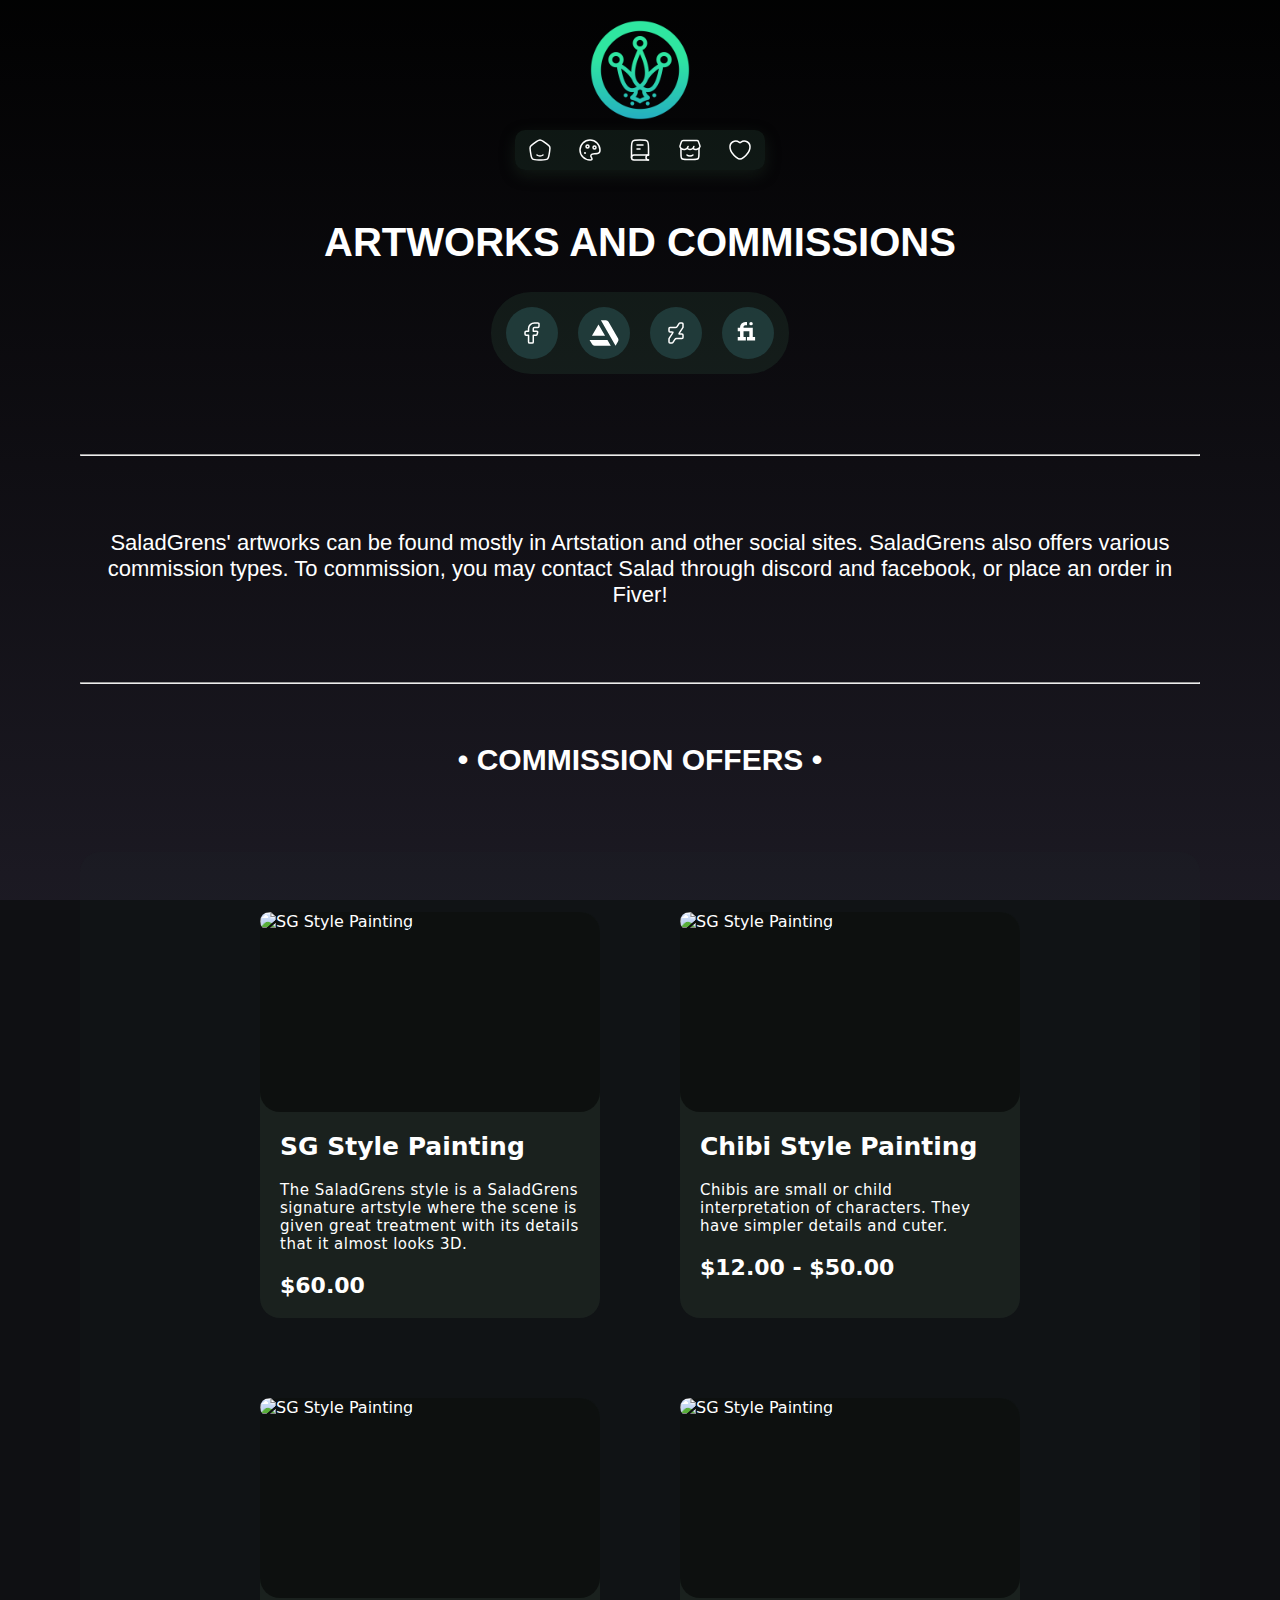
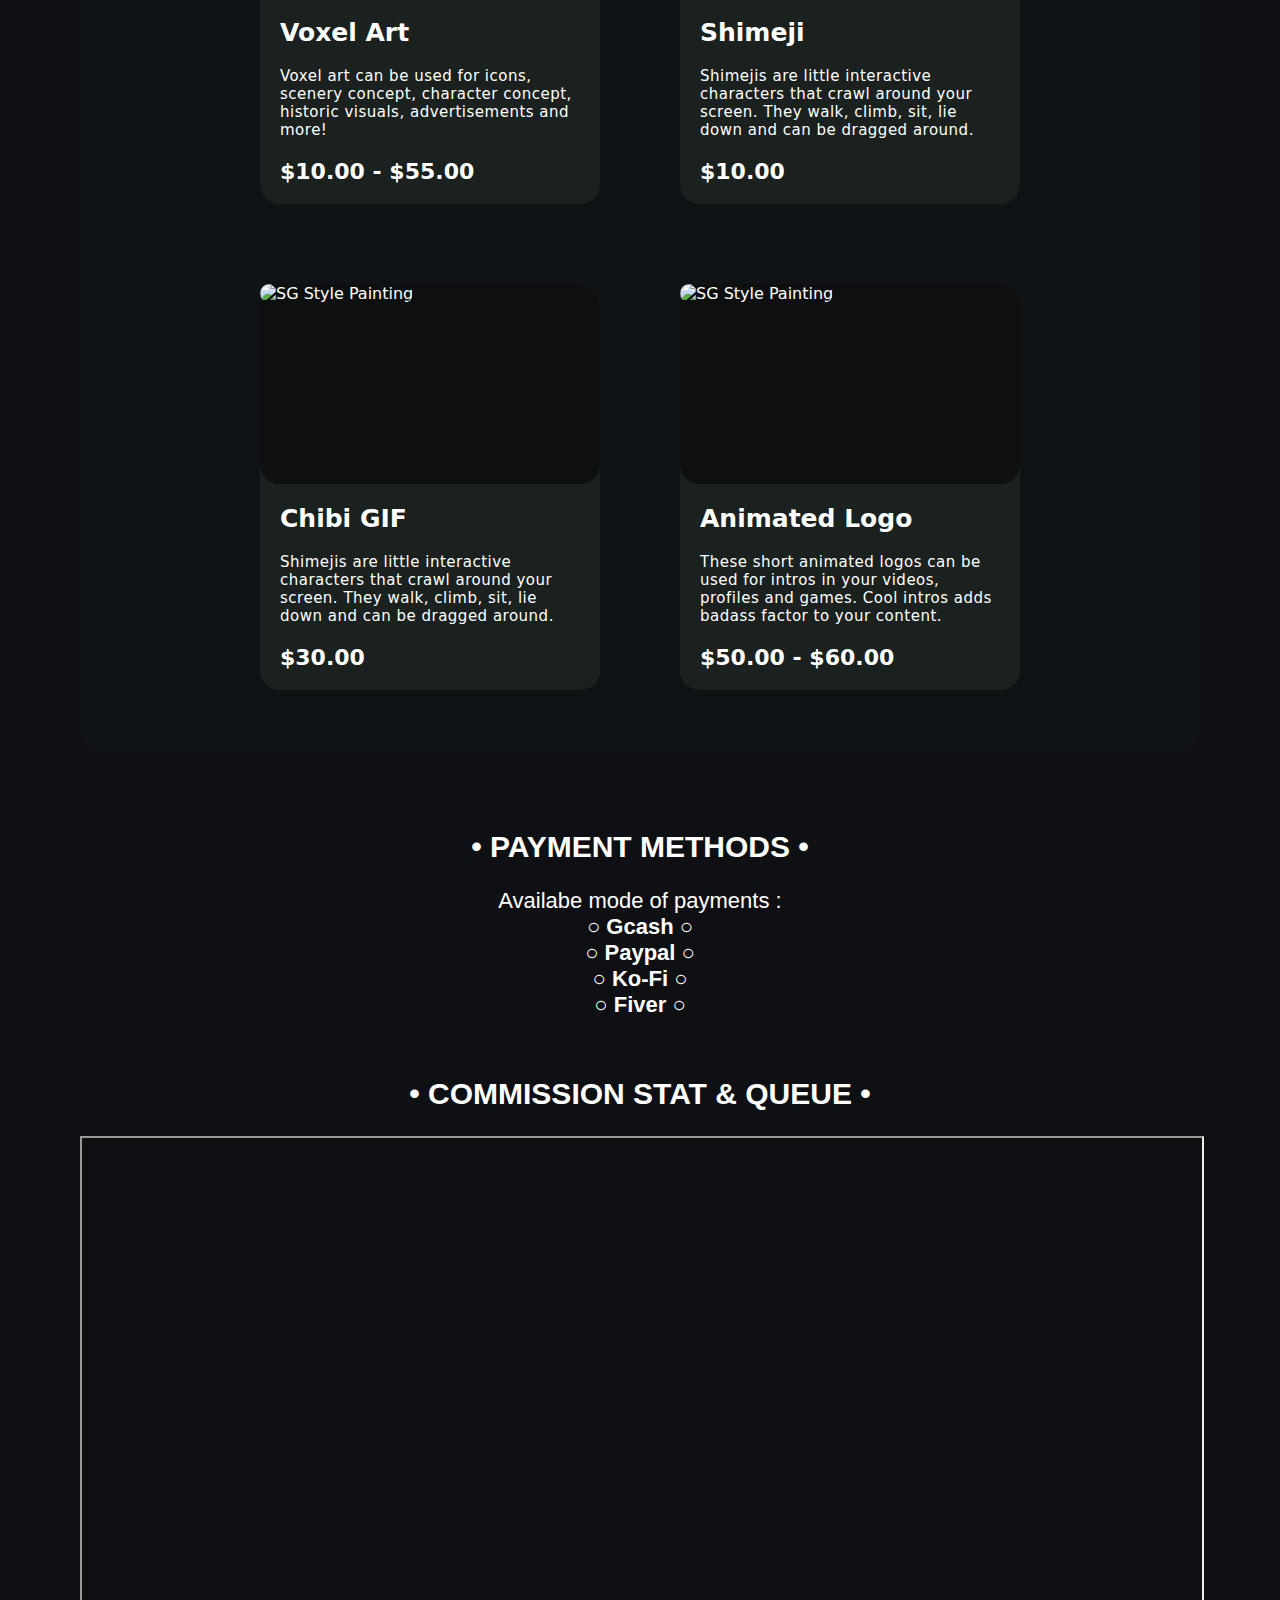
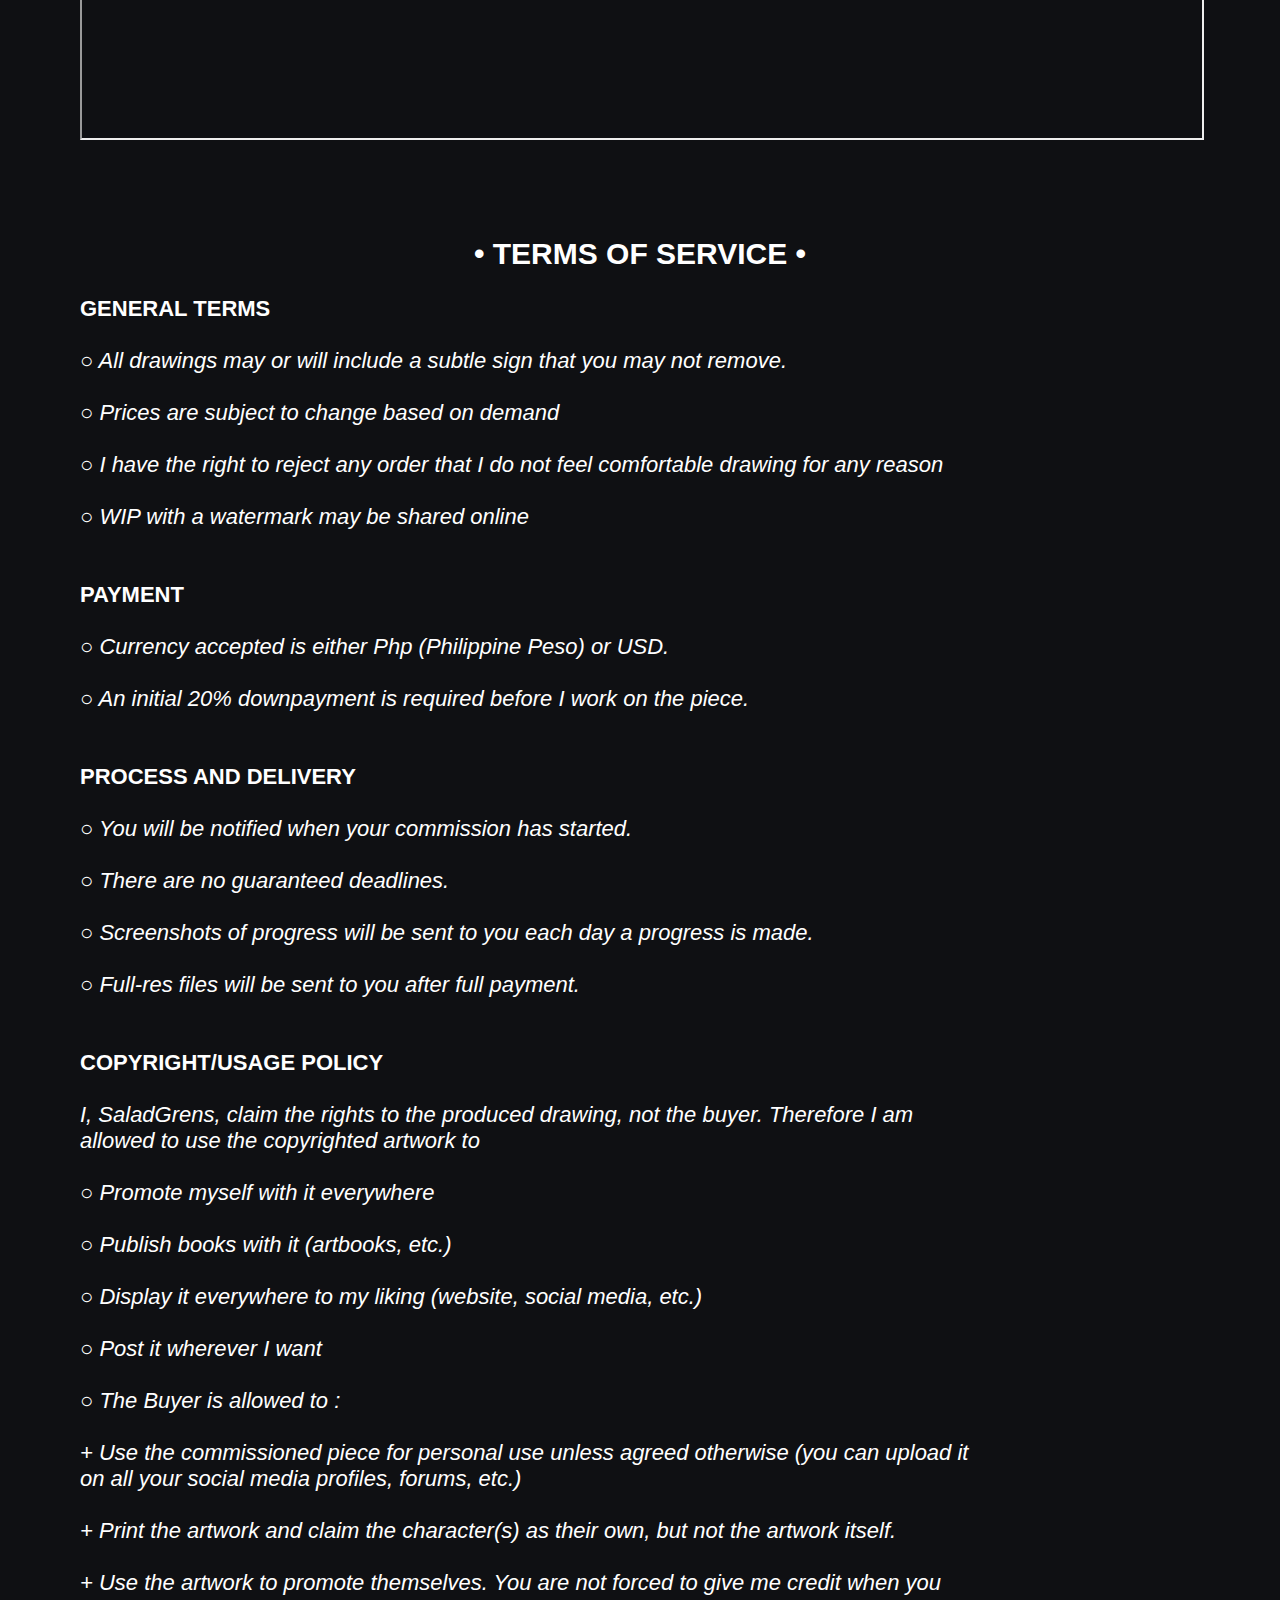
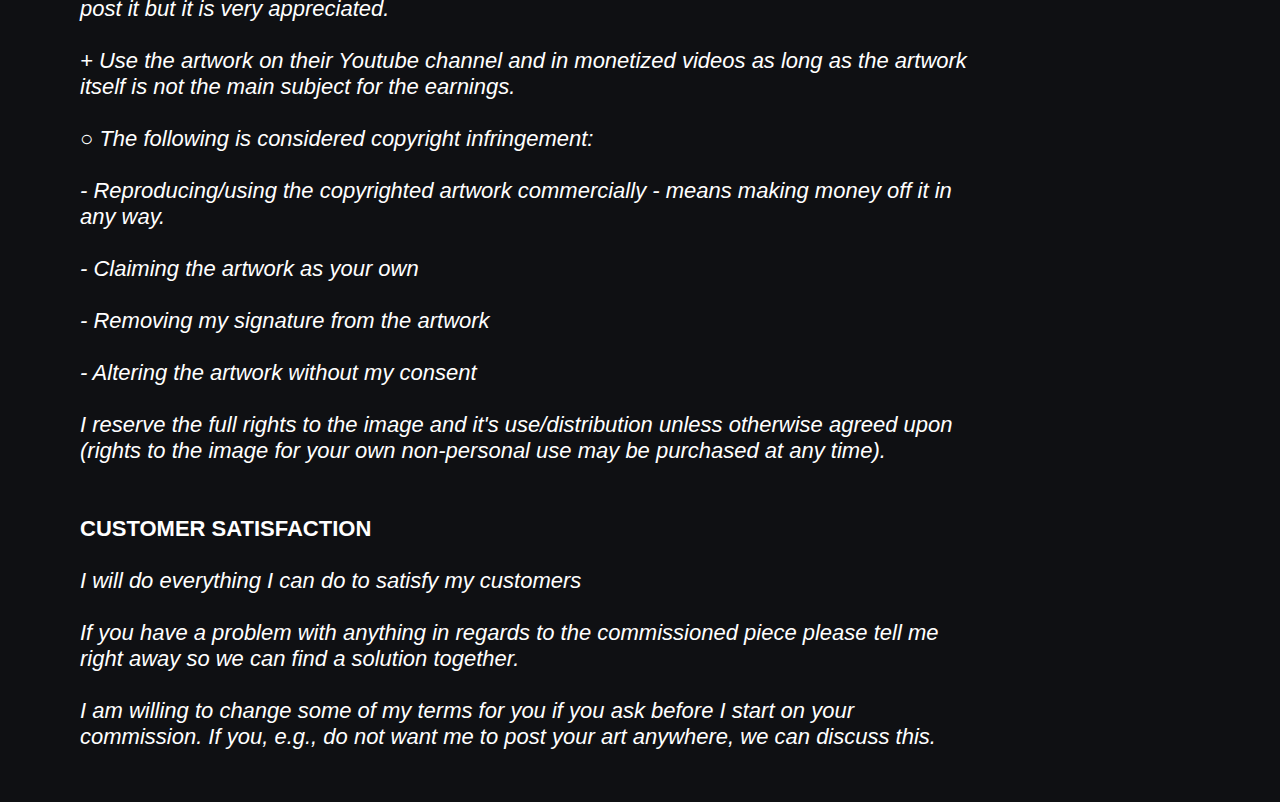
==== art.html @ 46c702c6 "Add files via upload" ====
<!DOCTYPE html>
<html lang="en">

<head>
  <meta charset="UTF-8">
  <meta name="viewport" content="width=device-width, initial-scale=1.0">
  <title>SaladGrens | Art</title>
  <link rel="icon" href="resources\SaladGrensIcon.png" type="image/png">
  <link rel="stylesheet" href="css/home.css">
  <link rel="stylesheet" href="css/arts.css">
</head>

<body>
  <div class="SGLogo">
    <img class="SaladGrensLogo" src="resources\SaladGrensIcon.png" alt="Describe image here" width="100">
  </div>
  <div class="button-container">
    <a href="home.html" class="button-link">
      <button class="button">
        <svg xmlns="http://www.w3.org/2000/svg" viewBox="0 0 24 24" width="24" height="24" color="#ffffff" fill="none">
          <path d="M15.0002 17C14.2007 17.6224 13.1504 18 12.0002 18C10.8499 18 9.79971 17.6224 9.00018 17"
            stroke="currentColor" stroke-width="1.5" stroke-linecap="round" />
          <path
            d="M2.35157 13.2135C1.99855 10.9162 1.82204 9.76763 2.25635 8.74938C2.69065 7.73112 3.65421 7.03443 5.58132 5.64106L7.02117 4.6C9.41847 2.86667 10.6171 2 12.0002 2C13.3832 2 14.5819 2.86667 16.9792 4.6L18.419 5.64106C20.3462 7.03443 21.3097 7.73112 21.744 8.74938C22.1783 9.76763 22.0018 10.9162 21.6488 13.2135L21.3478 15.1724C20.8473 18.4289 20.5971 20.0572 19.4292 21.0286C18.2613 22 16.5538 22 13.139 22H10.8614C7.44652 22 5.73909 22 4.57118 21.0286C3.40327 20.0572 3.15305 18.4289 2.65261 15.1724L2.35157 13.2135Z"
            stroke="currentColor" stroke-width="1.5" stroke-linejoin="round" />
        </svg>
      </button>
    </a>

    <a href="art.html" class="button-link">
      <button class="button">
        <svg xmlns="http://www.w3.org/2000/svg" viewBox="0 0 24 24" width="24" height="24" color="#ffffff" fill="none">
          <path
            d="M22 12C22 6.47715 17.5228 2 12 2C6.47715 2 2 6.47715 2 12C2 17.5228 6.47715 22 12 22C12.8417 22 14 22.1163 14 21C14 20.391 13.6832 19.9212 13.3686 19.4544C12.9082 18.7715 12.4523 18.0953 13 17C13.6667 15.6667 14.7778 15.6667 16.4815 15.6667C17.3334 15.6667 18.3334 15.6667 19.5 15.5C21.601 15.1999 22 13.9084 22 12Z"
            stroke="currentColor" stroke-width="1.5" />
          <path d="M7 15.002L7.00868 14.9996" stroke="currentColor" stroke-width="2" stroke-linecap="round"
            stroke-linejoin="round" />
          <circle cx="9.5" cy="8.5" r="1.5" stroke="currentColor" stroke-width="1.5" />
          <circle cx="16.5" cy="9.5" r="1.5" stroke="currentColor" stroke-width="1.5" />
        </svg>
      </button>
    </a>

    <a href="writings.html" class="button-link">
      <button class="button">
        <svg xmlns="http://www.w3.org/2000/svg" viewBox="0 0 24 24" width="24" height="24" color="#ffffff" fill="none">
          <path
            d="M20.5 16.9286V10C20.5 6.22876 20.5 4.34315 19.3284 3.17157C18.1569 2 16.2712 2 12.5 2H11.5C7.72876 2 5.84315 2 4.67157 3.17157C3.5 4.34315 3.5 6.22876 3.5 10V19.5"
            stroke="currentColor" stroke-width="1.5" stroke-linecap="round" />
          <path d="M20.5 17H6C4.61929 17 3.5 18.1193 3.5 19.5C3.5 20.8807 4.61929 22 6 22H20.5" stroke="currentColor"
            stroke-width="1.5" stroke-linecap="round" />
          <path d="M20.5 22C19.1193 22 18 20.8807 18 19.5C18 18.1193 19.1193 17 20.5 17" stroke="currentColor"
            stroke-width="1.5" stroke-linecap="round" />
          <path d="M15 7L9 7" stroke="currentColor" stroke-width="1.5" stroke-linecap="round" stroke-linejoin="round" />
          <path d="M12 11L9 11" stroke="currentColor" stroke-width="1.5" stroke-linecap="round"
            stroke-linejoin="round" />
        </svg>
      </button>
    </a>

    <a href="shop.html" class="button-link">
      <button class="button">
        <svg xmlns="http://www.w3.org/2000/svg" viewBox="0 0 24 24" width="24" height="24" color="#ffffff" fill="none">
          <path
            d="M2.9668 10.4961V15.4979C2.9668 18.3273 2.9668 19.742 3.84548 20.621C4.72416 21.5001 6.13837 21.5001 8.9668 21.5001H14.9668C17.7952 21.5001 19.2094 21.5001 20.0881 20.621C20.9668 19.742 20.9668 18.3273 20.9668 15.4979V10.4961"
            stroke="currentColor" stroke-width="1.5" stroke-linecap="round" />
          <path
            d="M14.9668 16.9932C14.2827 17.6004 13.1936 17.9932 11.9668 17.9932C10.74 17.9932 9.65089 17.6004 8.9668 16.9932"
            stroke="currentColor" stroke-width="1.5" stroke-linecap="round" />
          <path
            d="M10.1038 8.41848C9.82182 9.43688 8.79628 11.1936 6.84777 11.4482C5.12733 11.673 3.82246 10.922 3.48916 10.608C3.12168 10.3534 2.28416 9.53872 2.07906 9.02952C1.87395 8.52032 2.11324 7.41706 2.28416 6.96726L2.96743 4.98888C3.13423 4.49196 3.5247 3.31666 3.92501 2.91913C4.32533 2.5216 5.13581 2.5043 5.4694 2.5043H12.4749C14.2781 2.52978 18.2209 2.48822 19.0003 2.50431C19.7797 2.52039 20.2481 3.17373 20.3848 3.45379C21.5477 6.27061 22 7.88382 22 8.57124C21.8482 9.30456 21.22 10.6873 19.0003 11.2955C16.6933 11.9275 15.3854 10.6981 14.9751 10.2261M9.15522 10.2261C9.47997 10.625 10.4987 11.4279 11.9754 11.4482C13.4522 11.4686 14.7273 10.4383 15.1802 9.92062C15.3084 9.76786 15.5853 9.31467 15.8725 8.41848"
            stroke="currentColor" stroke-width="1.5" stroke-linecap="round" stroke-linejoin="round" />
        </svg>
      </button>
    </a>

    <a href="support.html" class="button-link">
      <button class="button">
        <svg xmlns="http://www.w3.org/2000/svg" viewBox="0 0 24 24" width="24" height="24" color="#ffffff" fill="none">
          <path
            d="M19.4626 3.99415C16.7809 2.34923 14.4404 3.01211 13.0344 4.06801C12.4578 4.50096 12.1696 4.71743 12 4.71743C11.8304 4.71743 11.5422 4.50096 10.9656 4.06801C9.55962 3.01211 7.21909 2.34923 4.53744 3.99415C1.01807 6.15294 0.221721 13.2749 8.33953 19.2834C9.88572 20.4278 10.6588 21 12 21C13.3412 21 14.1143 20.4278 15.6605 19.2834C23.7783 13.2749 22.9819 6.15294 19.4626 3.99415Z"
            stroke="currentColor" stroke-width="1.5" stroke-linecap="round" />
        </svg>
      </button>
    </a>
  </div>

  <div class="artsContent">
    <h1><b>ARTWORKS AND COMMISSIONS</b></h1>
    <div class="socialscard">
      <a class="socialContainer" href="https://www.facebook.com/SaladGrens"><!-- FB -->
        <svg xmlns="http://www.w3.org/2000/svg" class="socialSvg" viewBox="0 0 24 24" width="24" height="24"
          color="#ffffff" fill="none">
          <path fill-rule="evenodd" clip-rule="evenodd"
            d="M6.18182 10.3333C5.20406 10.3333 5 10.5252 5 11.4444V13.1111C5 14.0304 5.20406 14.2222 6.18182 14.2222H8.54545V20.8889C8.54545 21.8081 8.74951 22 9.72727 22H12.0909C13.0687 22 13.2727 21.8081 13.2727 20.8889V14.2222H15.9267C16.6683 14.2222 16.8594 14.0867 17.0631 13.4164L17.5696 11.7497C17.9185 10.6014 17.7035 10.3333 16.4332 10.3333H13.2727V7.55556C13.2727 6.94191 13.8018 6.44444 14.4545 6.44444H17.8182C18.7959 6.44444 19 6.25259 19 5.33333V3.11111C19 2.19185 18.7959 2 17.8182 2H14.4545C11.191 2 8.54545 4.48731 8.54545 7.55556V10.3333H6.18182Z"
            stroke="currentColor" stroke-width="1.5" stroke-linejoin="round" />
        </svg>
      </a>

      <a class="socialContainer" href="https://www.artstation.com/saladgrens09"><!-- Artstation -->
        <svg fill="#ffffff" class="socialSvg" width="64px" height="64px" viewBox="-9.6 -9.6 43.20 43.20" role="img"
          xmlns="http://www.w3.org/2000/svg" stroke="#ffffff" stroke-width="0.00024000000000000003">
          <g id="SVGRepo_bgCarrier" stroke-width="0"></g>
          <g id="SVGRepo_tracerCarrier" stroke-linecap="round" stroke-linejoin="round" stroke="#CCCCCC"
            stroke-width="0.9120000000000001"></g>
          <g id="SVGRepo_iconCarrier">
            <title>ArtStation icon</title>
            <path
              d="M0 17.723l2.027 3.505h.001a2.424 2.424 0 0 0 2.164 1.333h13.457l-2.792-4.838H0zm24 .025c0-.484-.143-.935-.388-1.314L15.728 2.728a2.424 2.424 0 0 0-2.142-1.289H9.419L21.598 22.54l1.92-3.325c.378-.637.482-.919.482-1.467zm-11.129-3.462L7.428 4.858l-5.444 9.428h10.887z">
            </path>
          </g>
        </svg>
      </a>

      <a class="socialContainer" href="https://www.deviantart.com/saladgrens"><!-- Deviantart -->
        <svg xmlns="http://www.w3.org/2000/svg" class="socialSvg" viewBox="0 0 24 24" width="24" height="24"
          color="#ffffff" fill="none">
          <path fill-rule="evenodd" clip-rule="evenodd"
            d="M18 2C18.8273 2 19 2.17267 19 3V6.13854C19 6.44216 18.9987 6.44633 18.8289 6.698L15.5528 11.5517C15.0898 12.2375 14.8584 12.5804 14.9994 12.8458C15.1404 13.1111 15.5541 13.1111 16.3816 13.1111H18C18.8273 13.1111 19 13.2838 19 14.1111V16.5556C19 17.3829 18.8273 17.5556 18 17.5556H12.5626C11.5215 17.5556 11.4872 17.5738 10.9048 18.4367L8.79735 21.5594C8.50616 21.9909 8.48899 22 7.96846 22H6C5.17267 22 5 21.8273 5 21V17.8615C5 17.5578 5.00128 17.5537 5.17114 17.302L8.44724 12.4483C8.91018 11.7625 9.14164 11.4196 9.00062 11.1542C8.85959 10.8889 8.44585 10.8889 7.61838 10.8889H6C5.17267 10.8889 5 10.7162 5 9.88889V7.44445C5 6.61711 5.17267 6.44444 6 6.44444H11.4374C12.4785 6.44444 12.5128 6.4262 13.0952 5.56326L15.2027 2.44059C15.4938 2.00912 15.511 2 16.0315 2H18Z"
            stroke="currentColor" stroke-width="1.5" stroke-linecap="round" stroke-linejoin="round" />
        </svg>
      </a>

      <a class="socialContainer" href="https://www.fiverr.com/saladgrens"><!-- Fiverr -->
        <svg fill="#ffffff" class="socialSvg" width="40px" height="40px" viewBox="-17 -9.6 43.20 43.20"
          xmlns="http://www.w3.org/2000/svg" preserveAspectRatio="xMinYMin" class="jam jam-fiverr" stroke="#ffffff"
          stroke-width="0.00024000000000000003" transform="rotate(0)">
          <g id="SVGRepo_bgCarrier" stroke-width="0"></g>
          <g id="SVGRepo_tracerCarrier" stroke-linecap="round" stroke-linejoin="round" stroke="#CCCCCC"
            stroke-width="0.048"></g>
          <g id="SVGRepo_iconCarrier">
            <path
              d="M16.25 16.25v-10h-10v-.625c0-1.034.841-1.875 1.875-1.875H10V0H8.125A5.632 5.632 0 0 0 2.5 5.625v.625H0V10h2.5v6.25H0V20h8.75v-3.75h-2.5V10h6.285v6.25H10V20h8.75v-3.75h-2.5z">
            </path>
            <circle cx="14.375" cy="1.875" r="1.875"></circle>
          </g>
        </svg>
      </a>
    </div>
    <br><br><br><br>

    <hr>

    <p><br><br>SaladGrens' artworks can be found mostly in Artstation and other social sites.
      SaladGrens also offers various commission types.
      To commission, you may contact Salad through discord and facebook,
      or place an order in Fiver! <br><br><br></p>

    <hr>

    <h2><br>• COMMISSION OFFERS •</h2>
  </div>
  <div class="commsContent">
    <div class="card">
      <div class="prodImage">
        <img loading="lazy" src="Resources/Sprout.png" alt="SG Style Painting">
      </div>
      <div class="card__title">SG Style Painting</div>
      <div class="card__subtitle">The SaladGrens style is a SaladGrens signature artstyle where the scene is given great
        treatment with its details that it almost looks 3D.</div>
      <div class="card__wrapper">
        <div class="card__price">$60.00</div>
      </div>
    </div>
    <div class="card">
      <div class="prodImage">
        <img loading="lazy" src="Resources/KahliCampfire.png" alt="SG Style Painting">
      </div>
      <div class="card__title">Chibi Style Painting</div>
      <div class="card__subtitle">Chibis are small or child interpretation of characters. They have simpler details and
        cuter.</div>
      <div class="card__wrapper">
        <div class="card__price">$12.00 - $50.00</div>
      </div>
    </div>
    <div class="card">
      <div class="prodImage">
        <img loading="lazy" src="Resources/SGVoxel.png" alt="SG Style Painting">
      </div>
      <div class="card__title">Voxel Art</div>
      <div class="card__subtitle">Voxel art can be used for icons, scenery concept, character concept, historic visuals,
        advertisements and more!</div>
      <div class="card__wrapper">
        <div class="card__price">$10.00 - $55.00</div>
      </div>
    </div>
    <div class="card">
      <div class="prodImage">
        <img loading="lazy" src="Resources/SGShimeji.png" alt="SG Style Painting">
      </div>
      <div class="card__title">Shimeji</div>
      <div class="card__subtitle">Shimejis are little interactive characters that crawl around your screen. They walk,
        climb, sit, lie down and can be dragged around.</div>
      <div class="card__wrapper">
        <div class="card__price">$10.00</div>
      </div>
    </div>
    <div class="card">
      <div class="prodImage">
        <img loading="lazy" src="Resources/SGGIF.gif" alt="SG Style Painting">
      </div>
      <div class="card__title">Chibi GIF</div>
      <div class="card__subtitle">Shimejis are little interactive characters that crawl around your screen. They walk,
        climb, sit, lie down and can be dragged around.</div>
      <div class="card__wrapper">
        <div class="card__price">$30.00</div>
      </div>
    </div>
    <div class="card">
      <div class="prodImage">
        <img loading="lazy" src="Resources/SGLogo.gif" alt="SG Style Painting">
      </div>
      <div class="card__title">Animated Logo</div>
      <div class="card__subtitle">These short animated logos can be used for intros in your videos, profiles and games.
        Cool intros adds badass factor to your content.</div>
      <div class="card__wrapper">
        <div class="card__price">$50.00 - $60.00</div>
      </div>
    </div>
  </div>

  <div class="artsContent">
    <h2>• PAYMENT METHODS •</h2>
    <p>Availabe mode of payments :<br>
      <b>○	Gcash ○<br>
        ○	Paypal ○<br>
        ○	Ko-Fi ○<br>
        ○	Fiver ○<br></b>
    </p>

    <h2><br>• COMMISSION STAT & QUEUE •</h2>

    <iframe
      src="https://docs.google.com/spreadsheets/d/e/2PACX-1vRgEULtrdthxTDqHBUBjjPNKjhLWB5cMV6XmNwSBuU_BPh9z5BssYBS8x-95Qy1w5mh3SpbaLg2LpAz/pubhtml"
      width="100%" height="600">
    </iframe>

    <h2><br><br>• TERMS OF SERVICE •</h2>

    <div class="TOSContent">
      <p>
        <b>GENERAL TERMS</b>
        <i>
        <br><br>○ All drawings may or will include a subtle sign that you may not remove.
        <br><br>○ Prices are subject to change based on demand
        <br><br>○ I have the right to reject any order that I do not feel comfortable drawing for any reason
        <br><br>○ WIP with a watermark may be shared online
      </i>
      <br><br><br><b>PAYMENT</b>
       <i>
       <br><br>○ Currency accepted is either Php (Philippine Peso) or USD.
       <br><br>○ An initial 20% downpayment is required before I work on the piece.
      </i>
      <br><br><br><b>PROCESS AND DELIVERY</b>
      <i>
       <br><br>○ You will be notified when your commission has started.
       <br><br>○ There are no guaranteed deadlines.
       <br><br>○ Screenshots of progress will be sent to you each day a progress is made.
       <br><br>○ Full-res files will be sent to you after full payment.
      </i>
       <br><br><br><b>COPYRIGHT/USAGE POLICY</b>
       <i>
        <br><br>I, SaladGrens, claim the rights to the produced drawing, not the buyer. Therefore I am allowed to use the
        copyrighted artwork to

        <br><br>○ Promote myself with it everywhere
        <br><br>○ Publish books with it (artbooks, etc.)
        <br><br>○ Display it everywhere to my liking (website, social media, etc.)
        <br><br>○ Post it wherever I want
        <br><br>○ The Buyer is allowed to :

        <br><br>+ Use the commissioned piece for personal use unless agreed otherwise (you can upload it on all your social media
        profiles, forums, etc.)

        <br><br>+ Print the artwork and claim the character(s) as their own, but not the artwork itself.

        <br><br>+ Use the artwork to promote themselves. You are not forced to give me credit when you post it but it is very
        appreciated.

        <br><br>+ Use the artwork on their Youtube channel and in monetized videos as long as the artwork itself is not the main
        subject for the earnings.

        <br><br>○ The following is considered copyright infringement:

        <br><br>- Reproducing/using the copyrighted artwork commercially - means making money off it in any way.

        <br><br>- Claiming the artwork as your own

        <br><br>- Removing my signature from the artwork

        <br><br>- Altering the artwork without my consent

        <br><br> I reserve the full rights to the image and it's use/distribution unless otherwise agreed upon (rights to the
        image for your own non-personal use may be purchased at any time).
      </i>
        <br><br><br><b>CUSTOMER SATISFACTION</b>
        <i>
        <br><br> I will do everything I can do to satisfy my customers

        <br><br> If you have a problem with anything in regards to the commissioned piece please tell me right away so we can
        find a solution together.

        <br><br> I am willing to change some of my terms for you if you ask before I start on your commission. If you, e.g., do
        not want me to post your art anywhere, we can discuss this.
      </i>
      </p>
    </div>
  </div>

</body>

</html>
---- css/home.css ----
body {
  margin: 0;
  font-family: Arial, sans-serif;
  background-color: #0f1013;
  background-image: linear-gradient(to bottom, rgba(0, 0, 0, 0.9), rgba(31, 28, 39, 0.8)), url("../resources/SGBackG.png");
  background-attachment: fixed;
  background-size: cover;
  background-position: center;
  background-repeat: no-repeat;
  color: white;
}

.SGLogo {
  display: flex;
  align-items: center;
  justify-content: center;
  margin-top: 20px;
  margin-bottom: 10px;
  animation: fadeIn 1.5s ease-out;
}

.SaladGrensLogo {
  transition: all ease-in-out 0.3s;
}

.SaladGrensLogo:hover {
  transition: all ease-in-out 0.3s;
  scale: 1.2;
}


.button-container {
  margin: 0 auto;
  /* Centers the container */
  display: flex;
  background-color: hsla(149, 27%, 24%, 0.25);
  width: 250px;
  height: 40px;
  align-items: center;
  justify-content: space-around;
  border-radius: 10px;
  box-shadow: rgba(37, 61, 44, 0.35) 0px 5px 15px;
  transition: all ease-in-out 0.3s;
  animation: fadeIn 1.5s ease-out;
}

.button-container:hover {
  background-color: rgba(89, 165, 105, 0.15);
  transition: all ease-in-out 0.3s;
  scale: 1.2;
}

.button {
  outline: 0 !important;
  border: 0 !important;
  width: 40px;
  height: 40px;
  border-radius: 50%;
  background-color: transparent;
  display: flex;
  align-items: center;
  justify-content: center;
  color: #fff;
  transition: all ease-in-out 0.3s;
  cursor: pointer;
}

.button:hover {
  transform: translateY(-3px);
  scale: 1.2;
}

.button:active {
  scale: 0.9;
}

.icon {
  font-size: 20px;
}

.homecontent {
  align-items: center;
  text-align: center;
  justify-content: center;
  margin-top: 50px;
  margin-left: 80px;
  margin-right: 80px;
  padding-bottom: 80px;
  animation: fadeIn 1.5s ease-out;
}

/* Keyframes for Animations */
@keyframes fadeIn {
  from {
    opacity: 0;
    transform: translateY(30px);
  }

  to {
    opacity: 1;
    transform: translateY(0);
  }
}

.homecontent h1 {
  font-size: 40px;
}

.homecontent h2 {
  font-size: 30px;
}

.homecontent p {
  font-size: 22px;
}

.SGSignature {
  margin-top: -50px;
}


.introvid-container {
  position: relative;
  width: 100%;
  max-width: 900px;
  /* Maximum width */
  aspect-ratio: 16 / 9;
  /* Enforces 16:9 ratio directly */
  margin: 0 auto;
  /* Centers the container */
  overflow: hidden;
}

.introvid-container iframe {
  position: absolute;
  top: 0;
  left: 0;
  width: 100%;
  height: 100%;
  border: none;
  /* Optional: removes default border */
}

/* From Uiverse.io by elisapi */
.socialscard {
  margin: 0 auto;
  /* Centers the container */
  background-color: hsla(149, 27%, 24%, 0.25);
  border-radius: 40px;
  width: fit-content;
  height: fit-content;
  display: flex;
  align-items: center;
  justify-content: center;
  padding: 15px;
  gap: 20px;
  transition-duration: 0.3s;
  scale: relative;
}

/* Normal size */
@media (min-width: 768px) {
  .socialscard {
    transform: scale(1);
    /* Full size */
  }
}

/* Medium screens (e.g., tablets) */
@media (max-width: 768px) {
  .socialscard {
    width: 500px;
    gap: 10px;
  }
}

/* Small screens (e.g., phones) */
@media (max-width: 480px) {
  .socialscard {
    width: 100px;
  }
}

.socialscard:hover {
  transform: scale(1.1);
  transition-duration: 0.3s;
}

/* for all social containers*/
.socialContainer {
  width: 52px;
  height: 52px;
  background-color: rgba(55, 110, 114, 0.37);
  display: flex;
  align-items: center;
  justify-content: center;
  overflow: hidden;
  transition-duration: 0.3s;
  border-radius: 30px;
}

.socialContainer:hover {
  transform: scale(1.2);
  background-color: rgba(89, 165, 105, 0.37);
}

.socialContainer:active {
  transform: scale(0.9);
  transition-duration: 0.3s;
}

.socialSvg {
  width: 100px;
}

.socialContainer:hover .socialSvg {
  animation: slide-in-top 0.3s both;
}

@keyframes slide-in-top {
  0% {
    transform: translateY(-50px);
    opacity: 0;
  }

  100% {
    transform: translateY(0);
    opacity: 1;
  }
}

.discordCard{
  margin-top: 50px;
}

.discordCardBack {
  margin: 0 auto;
  width: 400px;
  height: 254px;
  background-image: linear-gradient(163deg, #00ff75 0%, #448aa5 100%);
  border-radius: 20px;
  transition: all .3s;
 }
 
 .discordCardFront {
  align-items: center;
  justify-content: center;
  display: flex;
  width: 400px;
  height: 254px;
  background-color: #1a1a1a;
  border-radius: 15px;
  background-image: url("../resources/KahlisEssence.png");
  filter: brightness(20%);
  background-position: 704px -250px;
  background-size: 1000px;
  transition: all .3s;
 }
 
 .discordCardFront:hover {
  transform: scale(0.98);
  border-radius: 20px;
  filter: brightness(100%);
  background-size: 800px;
  background-position: 605px -180px;
 }
 .discordCardFront:active {
  background-size: 1000px;
  background-position: 704px -250px;
 }
 
 .discordCardBack:hover {
  box-shadow: 0px 0px 30px 1px rgba(0, 255, 117, 0.30);
  scale: 1.2;
 }

 .discordCardBack:active {
  scale: 1;
 }

 .discordCardLink {
  text-decoration: none;
  display: inline-block;
  color: inherit;
}

 .discordCardText {
  margin-top: 200px;
  align-items: center;
  justify-content: center;
  display: flex;
  width: 200px;
  height: 40px;
  border-radius: 40px;
  background-color: rgba(26, 26, 26, 0.75);
 }

.fb-page {
  border-radius: 10px;
  padding: 20px;
  background-color: hsla(149, 27%, 24%, 0.25);
  backdrop-filter: blur(20px);
  transition: 0.3s;
}

.fb-page:hover{
  scale: 1.05;
  transition: 0.3s;
}
---- css/arts.css ----
.artsContent {
  align-items: center;
  text-align: center;
  margin-top: 50px;
  margin-left: 80px;
  margin-right: 80px;
  padding-bottom: 30px;
  animation: fadeIn 1.5s ease-out;
}

.artsContent h1 {
  font-size: 40px;
}

.artsContent h2 {
  font-size: 30px;
}

.artsContent p {
  font-size: 22px;
}

.commsContent {
  background-color: hsla(149, 27%, 24%, 0.05);
  border-radius: 20px;
  margin-top: 20px;
  margin-left: 80px;
  margin-right: 80px;
  margin-bottom: 80px;
  padding: 20px;
  display: flex;
  justify-content: center;
  flex-wrap: wrap;
  animation: fadeIn 1.5s ease-out;
}

.card {
  --main-color: #fff;
  --bg-color: rgba(122, 158, 118, 0.10);
  font-family: system-ui, -apple-system, BlinkMacSystemFont, 'Segoe UI', Roboto, Oxygen, Ubuntu, Cantarell, 'Open Sans', 'Helvetica Neue', sans-serif;
  position: relative;
  margin: 40px;
  padding: 20px;
  width: 300px;
  background: var(--bg-color);
  border-radius: 20px;
  display: flex;
  flex-direction: column;
  gap: 20px;
  transition-duration: 0.3s;
}

/* Normal size
@media (min-width: 1100x) {
  .card {
    transform: scale(1);
    /* Full size
  }
}

/* Medium screens (e.g., tablets)
@media (max-width: 1100px) {
  .card {
    transform: scale(0.6);
    margin: -60px;
  }
}

/* Small screens (e.g., phones)
@media (max-width: 720px) {
  .card {
    transform: scale(0.3);
    margin: -120px;
  }
} */

.card:hover {
  border-width: 1px;
  border-style: solid;
  border-color: rgba(231, 233, 107, 0.5);
  scale: 1.03;
  backdrop-filter: blur(20px);
  transition-duration: 0.3s;
}

.prodImage {
  background-color: rgba(0, 0, 0, 0.50);
  border-radius: 20px;
  width: 340px;
  height: 200px;
  margin-left: -20px;
  margin-top: -20px;
}

.prodImage img {
  width: 100%;
  height: 100%;
  object-fit: cover;
  border-radius: 20px;
}

.card__title {
  font-weight: 600;
  font-size: 25px;
  color: var(--main-color);
}

.card__subtitle {
  font-weight: 400;
  font-size: 15px;
  color: var(--main-color);
  letter-spacing: 0.5px;
}

.card__price {
  font-weight: 600;
  font-size: 22px;
  color: var(--main-color);
}

.TOSContent {
  text-align: left;
  margin-right: 20%;
}
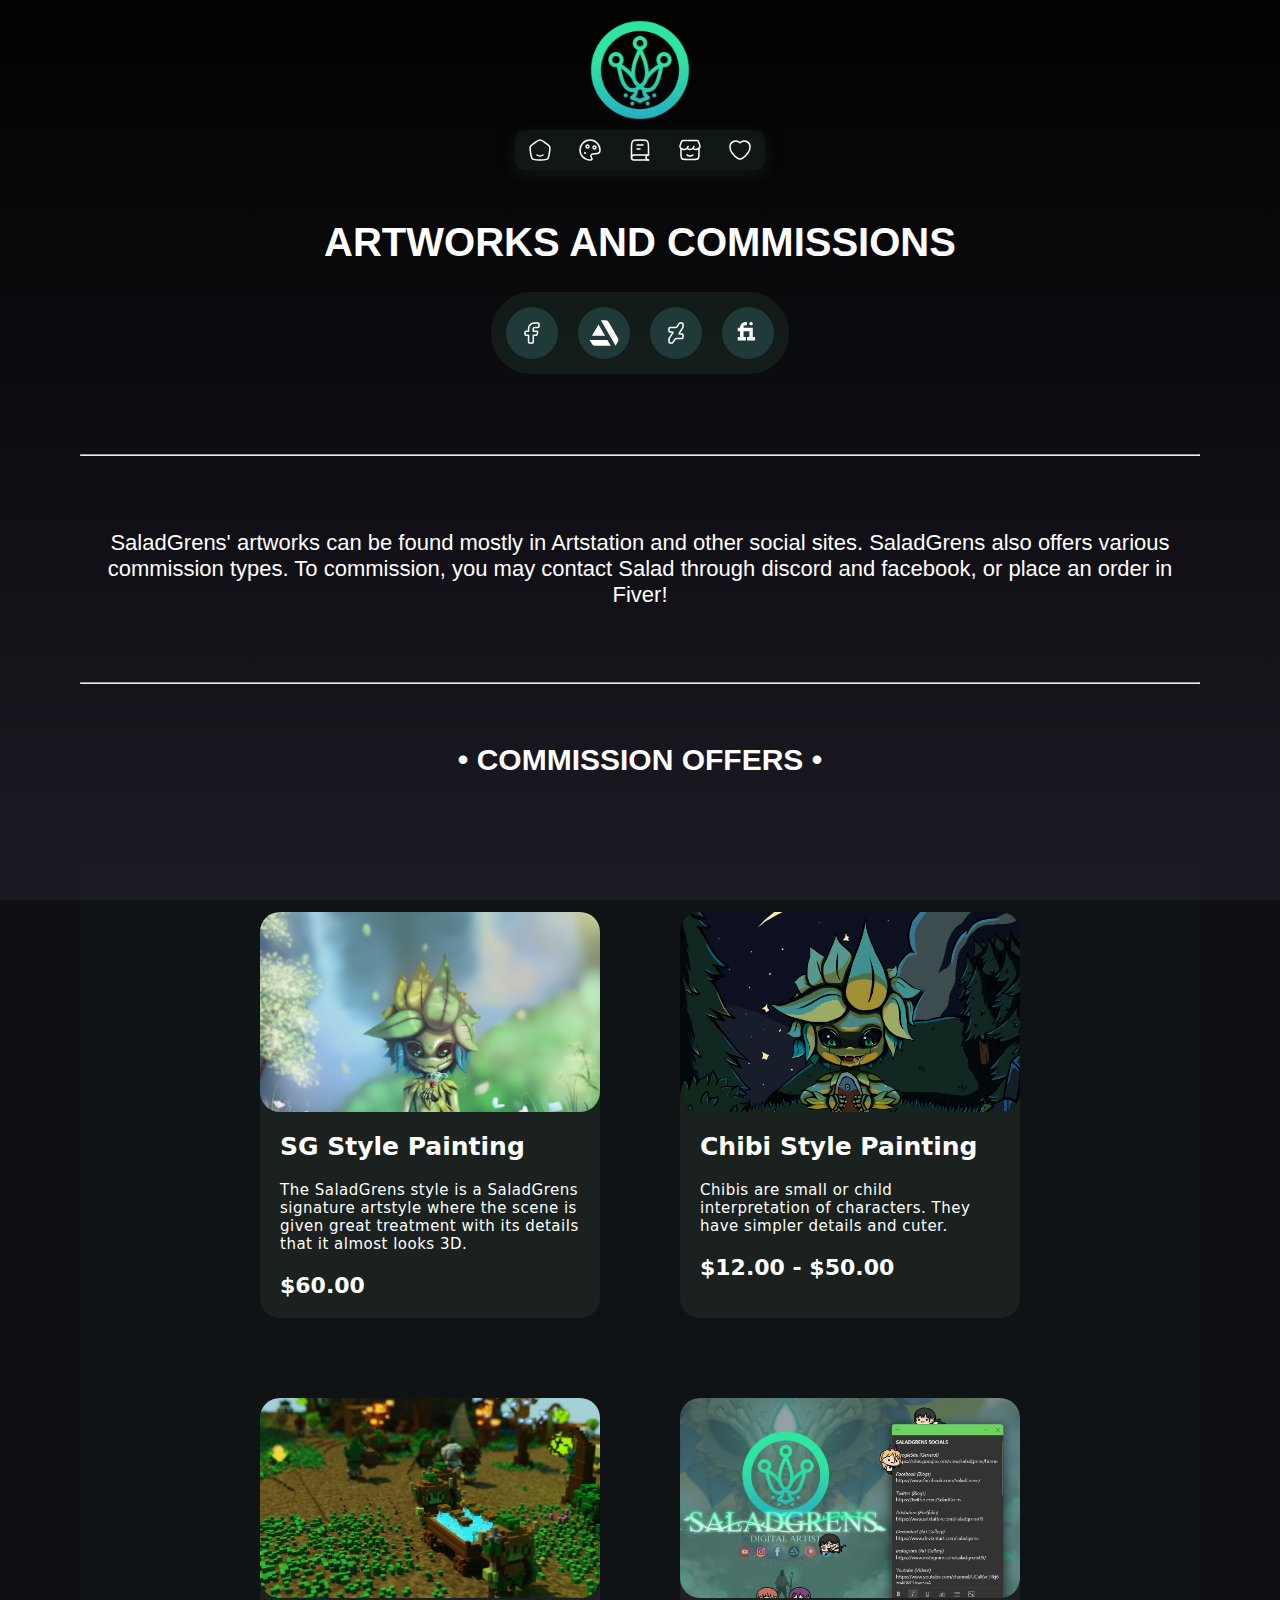
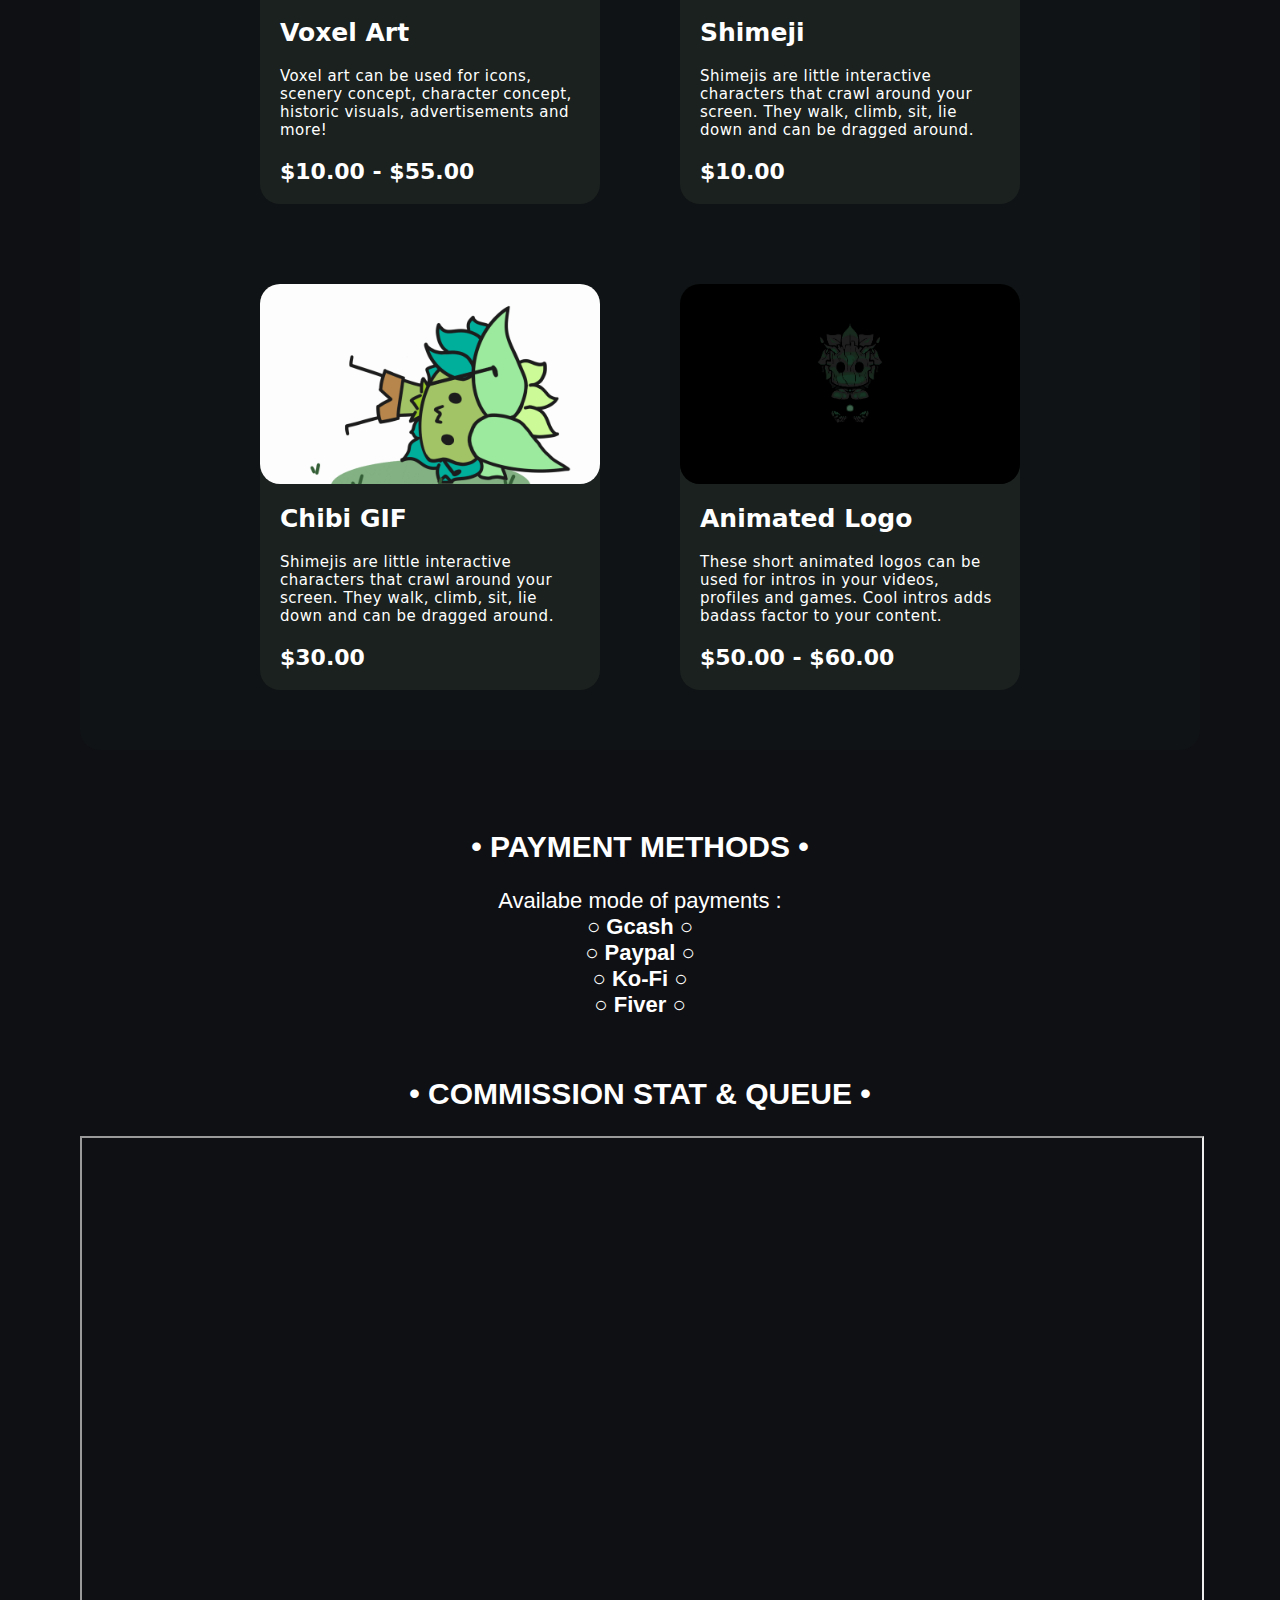
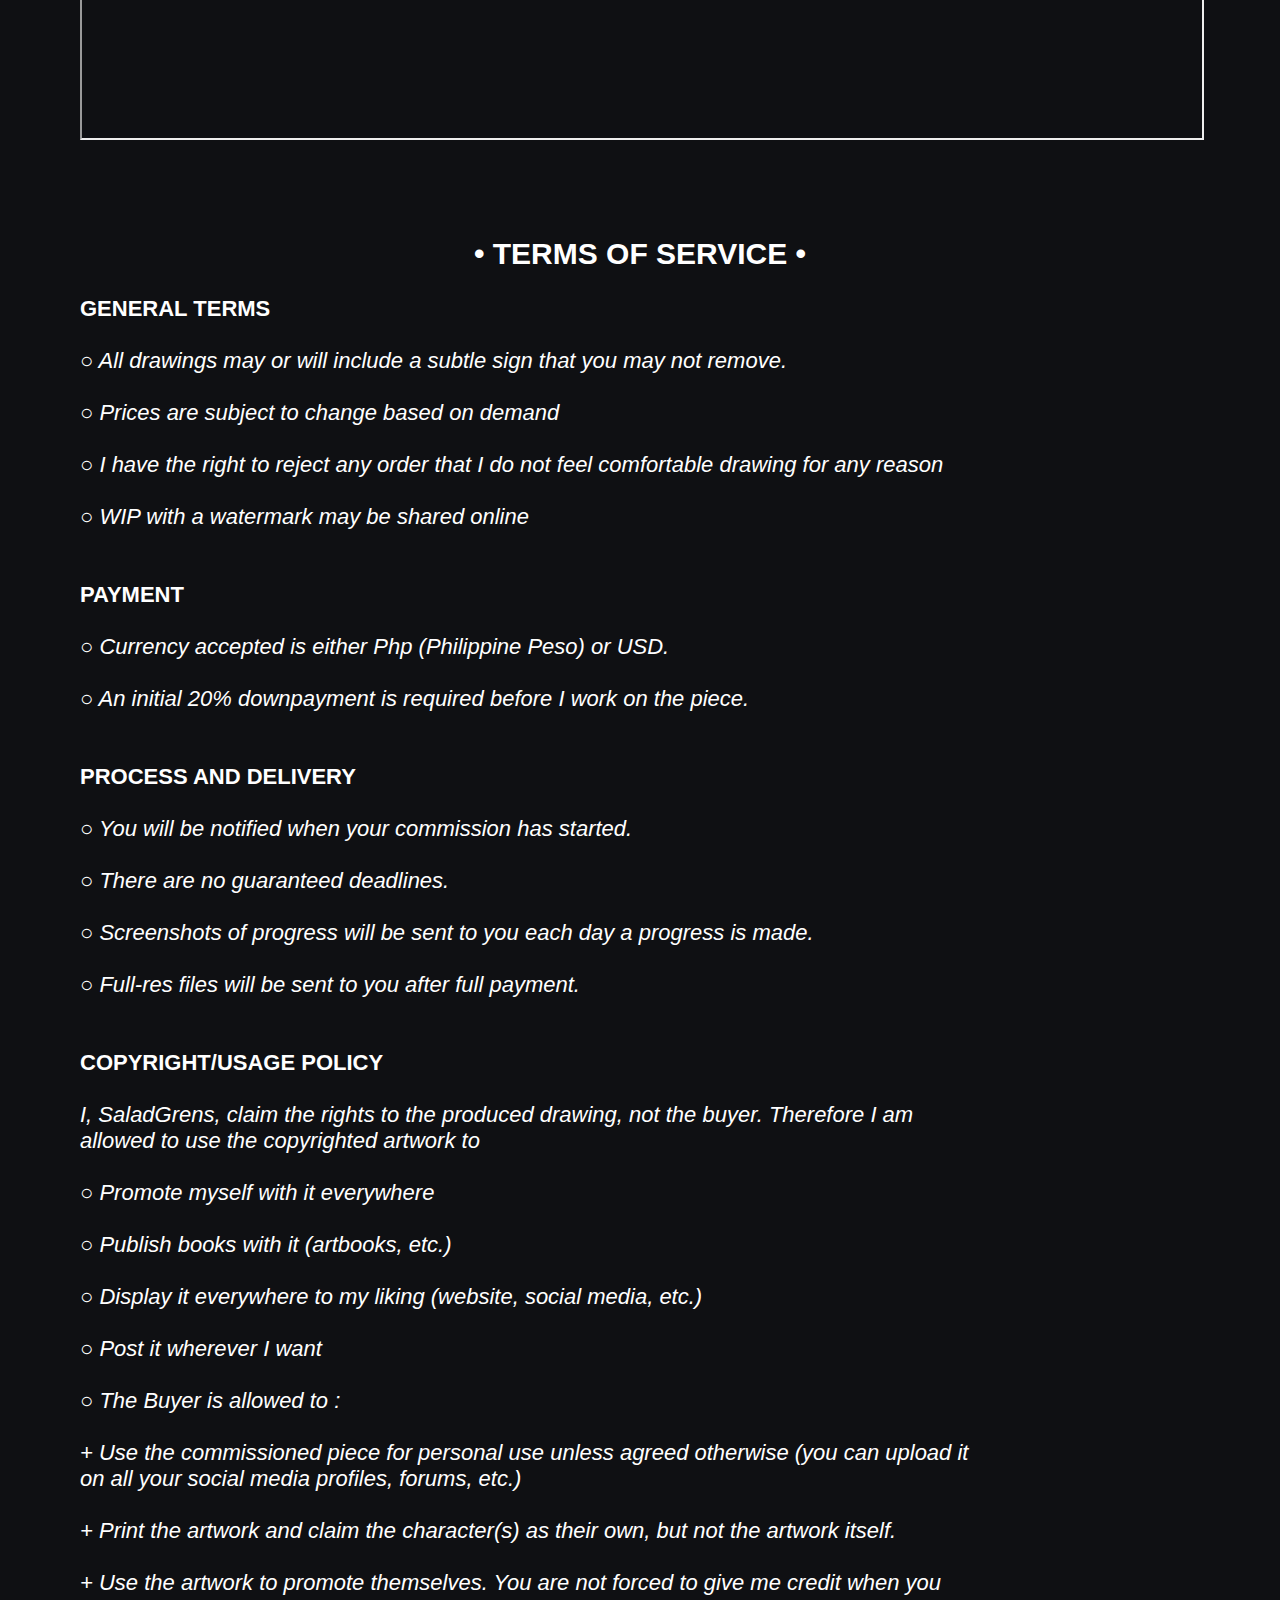
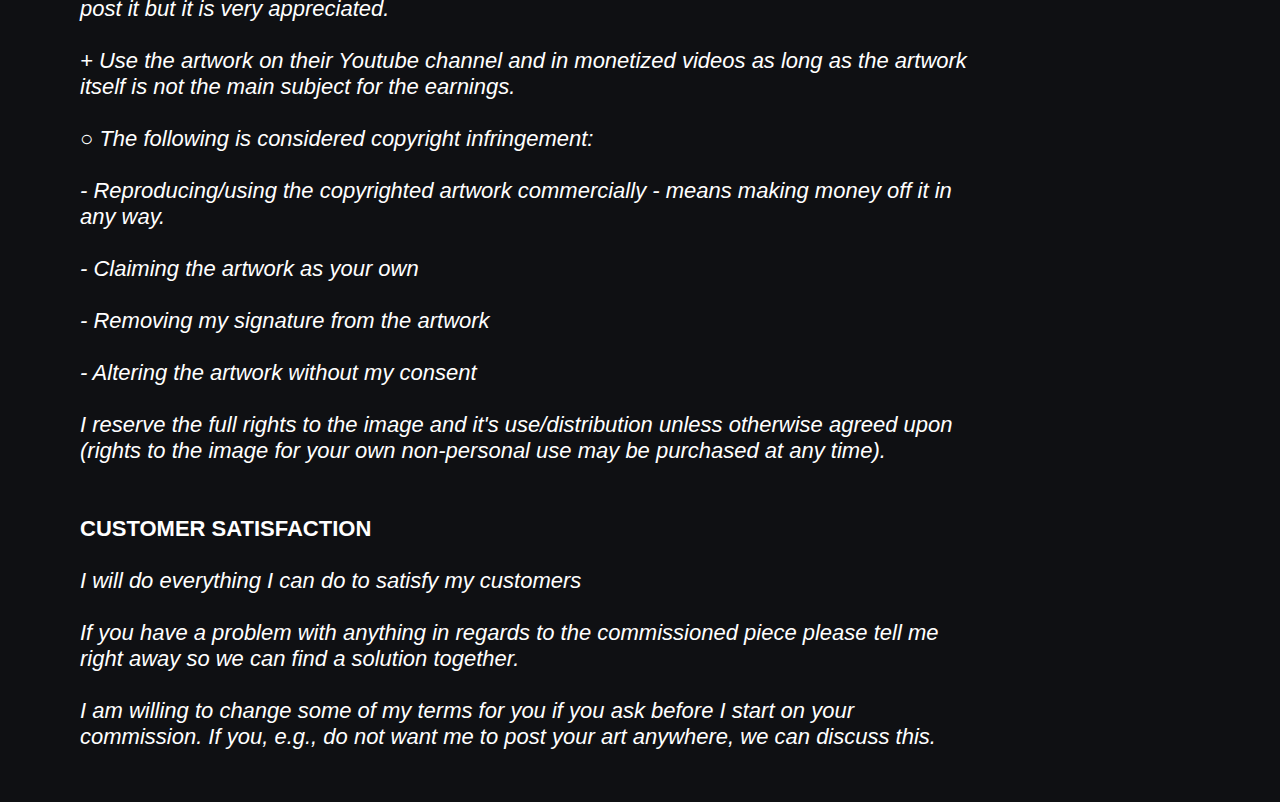
==== commit 61d74059: "Update art.html" ====
--- a/art.html
+++ b/art.html
@@ -153,7 +153,7 @@
   <div class="commsContent">
     <div class="card">
       <div class="prodImage">
-        <img loading="lazy" src="Resources/Sprout.png" alt="SG Style Painting">
+        <img loading="lazy" src="resources/Sprout.png" alt="SG Style Painting">
       </div>
       <div class="card__title">SG Style Painting</div>
       <div class="card__subtitle">The SaladGrens style is a SaladGrens signature artstyle where the scene is given great
@@ -164,7 +164,7 @@
     </div>
     <div class="card">
       <div class="prodImage">
-        <img loading="lazy" src="Resources/KahliCampfire.png" alt="SG Style Painting">
+        <img loading="lazy" src="resources/KahliCampfire.png" alt="SG Style Painting">
       </div>
       <div class="card__title">Chibi Style Painting</div>
       <div class="card__subtitle">Chibis are small or child interpretation of characters. They have simpler details and
@@ -175,7 +175,7 @@
     </div>
     <div class="card">
       <div class="prodImage">
-        <img loading="lazy" src="Resources/SGVoxel.png" alt="SG Style Painting">
+        <img loading="lazy" src="resources/SGVoxel.png" alt="SG Style Painting">
       </div>
       <div class="card__title">Voxel Art</div>
       <div class="card__subtitle">Voxel art can be used for icons, scenery concept, character concept, historic visuals,
@@ -186,7 +186,7 @@
     </div>
     <div class="card">
       <div class="prodImage">
-        <img loading="lazy" src="Resources/SGShimeji.png" alt="SG Style Painting">
+        <img loading="lazy" src="resources/SGShimeji.png" alt="SG Style Painting">
       </div>
       <div class="card__title">Shimeji</div>
       <div class="card__subtitle">Shimejis are little interactive characters that crawl around your screen. They walk,
@@ -197,7 +197,7 @@
     </div>
     <div class="card">
       <div class="prodImage">
-        <img loading="lazy" src="Resources/SGGIF.gif" alt="SG Style Painting">
+        <img loading="lazy" src="resources/SGGIF.gif" alt="SG Style Painting">
       </div>
       <div class="card__title">Chibi GIF</div>
       <div class="card__subtitle">Shimejis are little interactive characters that crawl around your screen. They walk,
@@ -208,7 +208,7 @@
     </div>
     <div class="card">
       <div class="prodImage">
-        <img loading="lazy" src="Resources/SGLogo.gif" alt="SG Style Painting">
+        <img loading="lazy" src="resources/SGLogo.gif" alt="SG Style Painting">
       </div>
       <div class="card__title">Animated Logo</div>
       <div class="card__subtitle">These short animated logos can be used for intros in your videos, profiles and games.
@@ -309,4 +309,4 @@
 
 </body>
 
-</html>+</html>
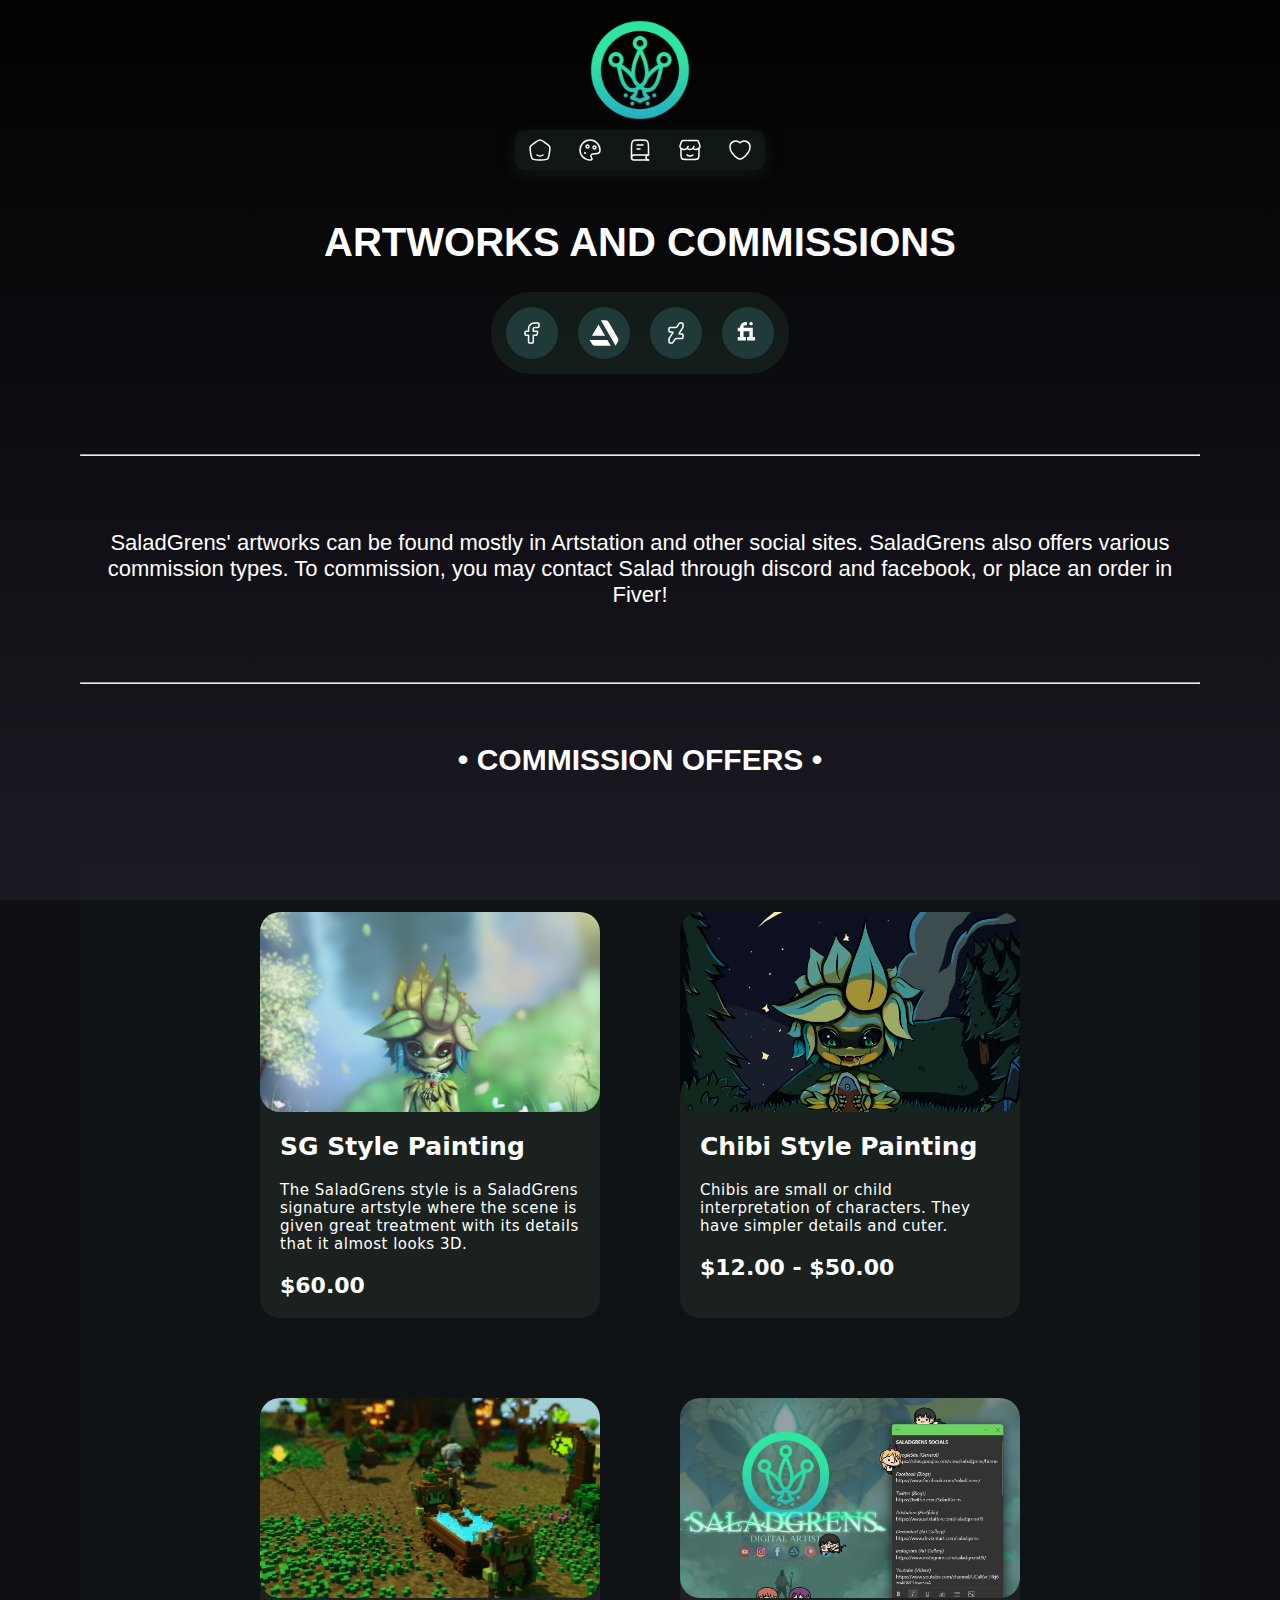
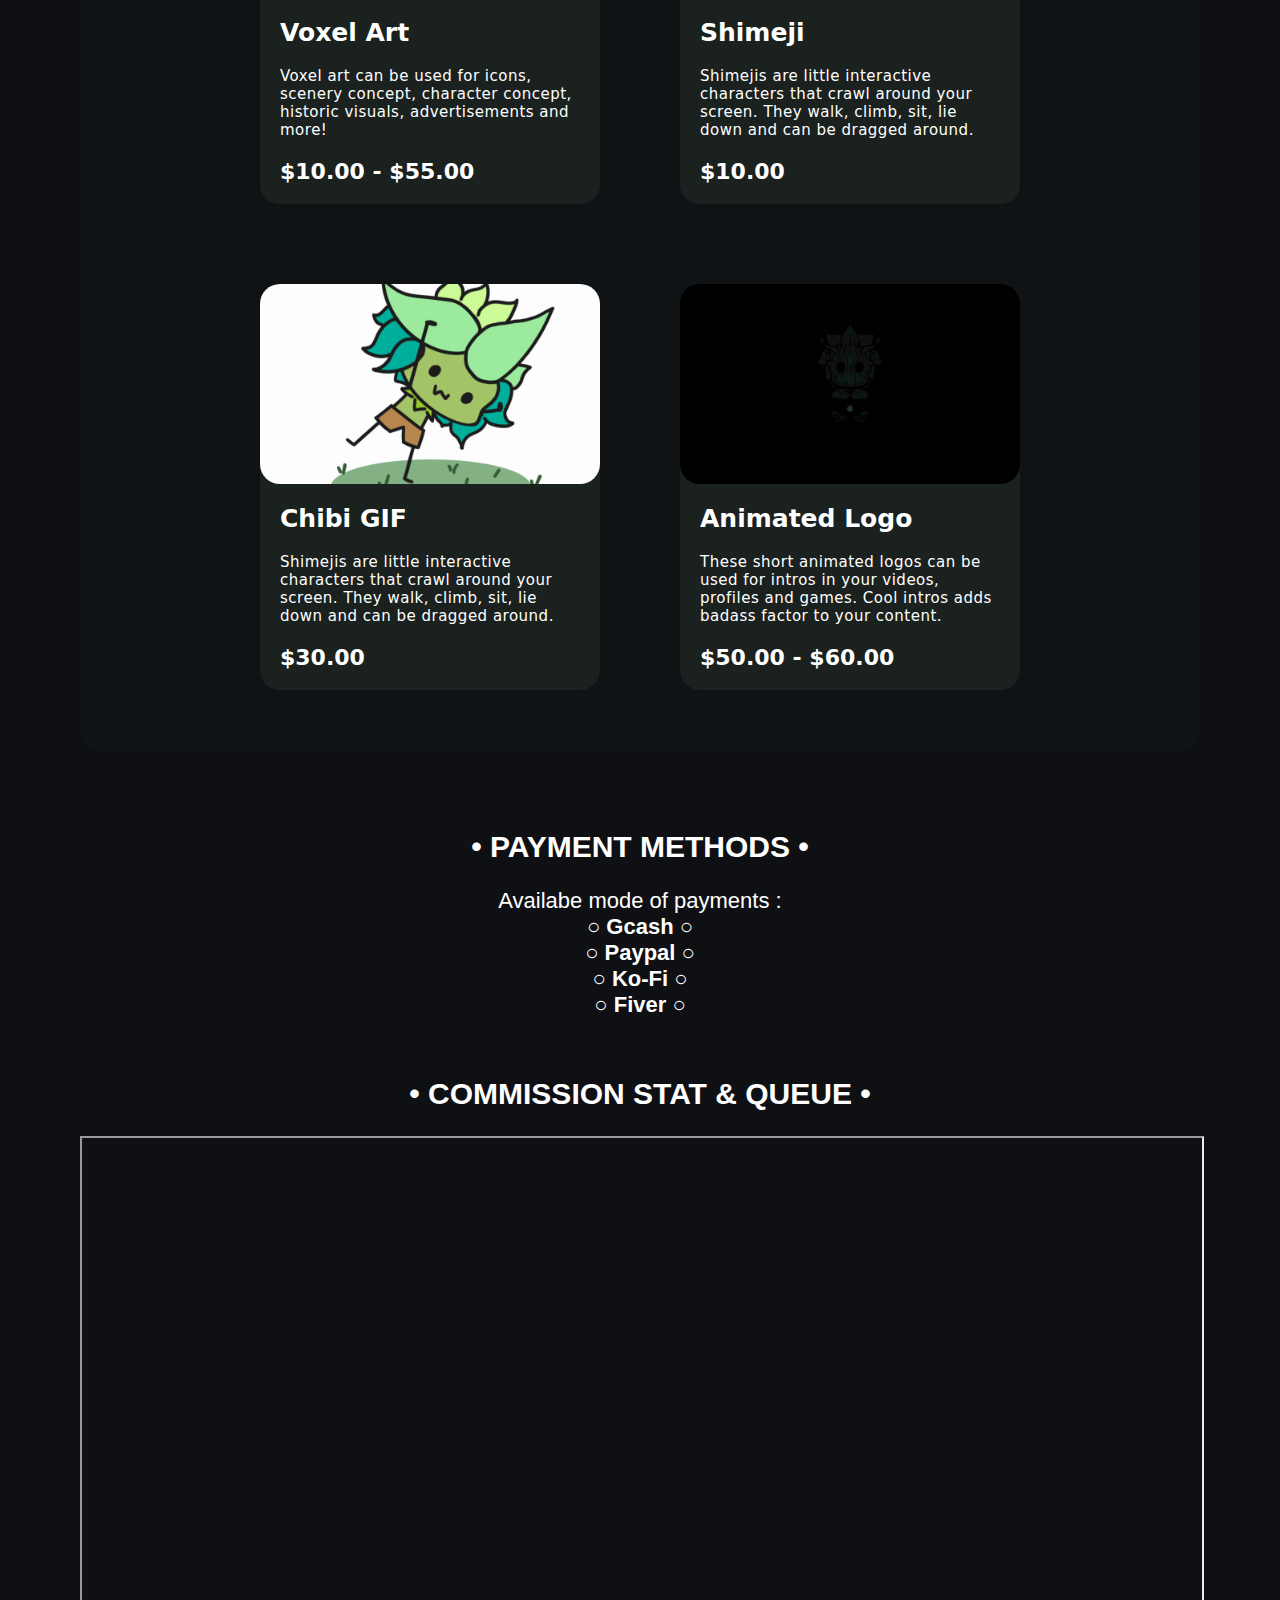
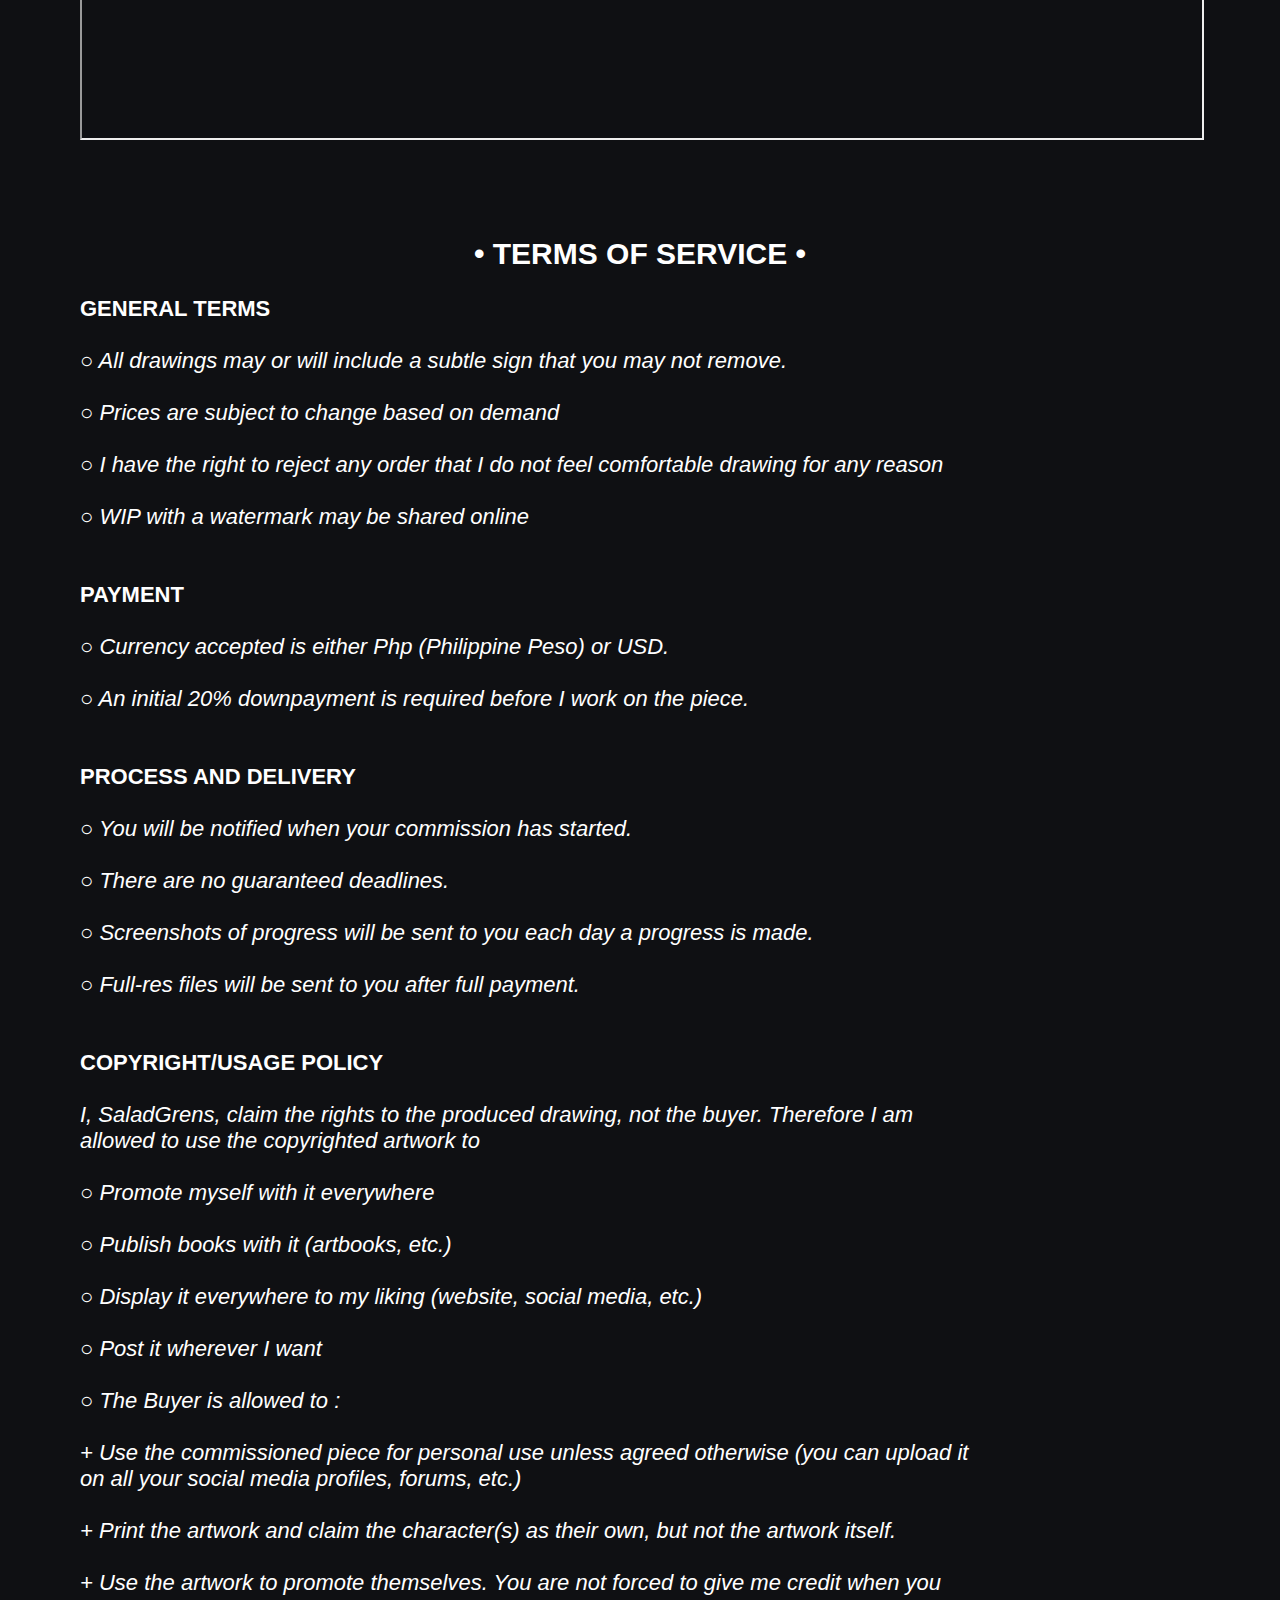
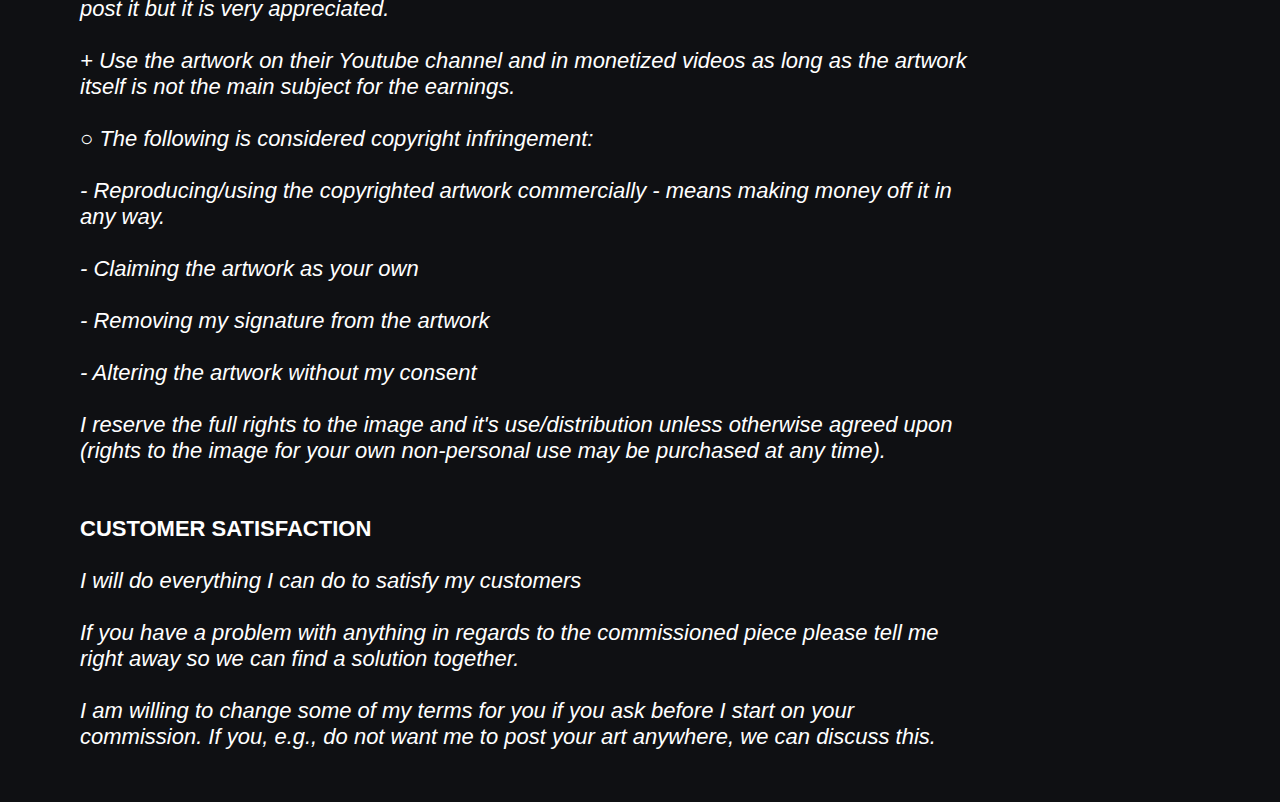
==== commit 7f27d972: "Titles on Menu Bar" ====
--- a/art.html
+++ b/art.html
@@ -15,7 +15,7 @@
     <img class="SaladGrensLogo" src="resources\SaladGrensIcon.png" alt="Describe image here" width="100">
   </div>
   <div class="button-container">
-    <a href="home.html" class="button-link">
+    <a href="home.html" class="button-link" title="Home">
       <button class="button">
         <svg xmlns="http://www.w3.org/2000/svg" viewBox="0 0 24 24" width="24" height="24" color="#ffffff" fill="none">
           <path d="M15.0002 17C14.2007 17.6224 13.1504 18 12.0002 18C10.8499 18 9.79971 17.6224 9.00018 17"
@@ -27,7 +27,7 @@
       </button>
     </a>
 
-    <a href="art.html" class="button-link">
+    <a href="art.html" class="button-link" title="Arts">
       <button class="button">
         <svg xmlns="http://www.w3.org/2000/svg" viewBox="0 0 24 24" width="24" height="24" color="#ffffff" fill="none">
           <path
@@ -41,7 +41,7 @@
       </button>
     </a>
 
-    <a href="writings.html" class="button-link">
+    <a href="writings.html" class="button-link" title="Writings">
       <button class="button">
         <svg xmlns="http://www.w3.org/2000/svg" viewBox="0 0 24 24" width="24" height="24" color="#ffffff" fill="none">
           <path
@@ -58,7 +58,7 @@
       </button>
     </a>
 
-    <a href="shop.html" class="button-link">
+    <a href="shop.html" class="button-link" title="Shop">
       <button class="button">
         <svg xmlns="http://www.w3.org/2000/svg" viewBox="0 0 24 24" width="24" height="24" color="#ffffff" fill="none">
           <path
@@ -74,7 +74,7 @@
       </button>
     </a>
 
-    <a href="support.html" class="button-link">
+    <a href="support.html" class="button-link" title="Support">
       <button class="button">
         <svg xmlns="http://www.w3.org/2000/svg" viewBox="0 0 24 24" width="24" height="24" color="#ffffff" fill="none">
           <path
--- a/css/home.css
+++ b/css/home.css
@@ -169,7 +169,6 @@
 /* Medium screens (e.g., tablets) */
 @media (max-width: 768px) {
   .socialscard {
-    width: 500px;
     gap: 10px;
   }
 }
@@ -177,7 +176,7 @@
 /* Small screens (e.g., phones) */
 @media (max-width: 480px) {
   .socialscard {
-    width: 100px;
+    width: fit-content;
   }
 }
 
